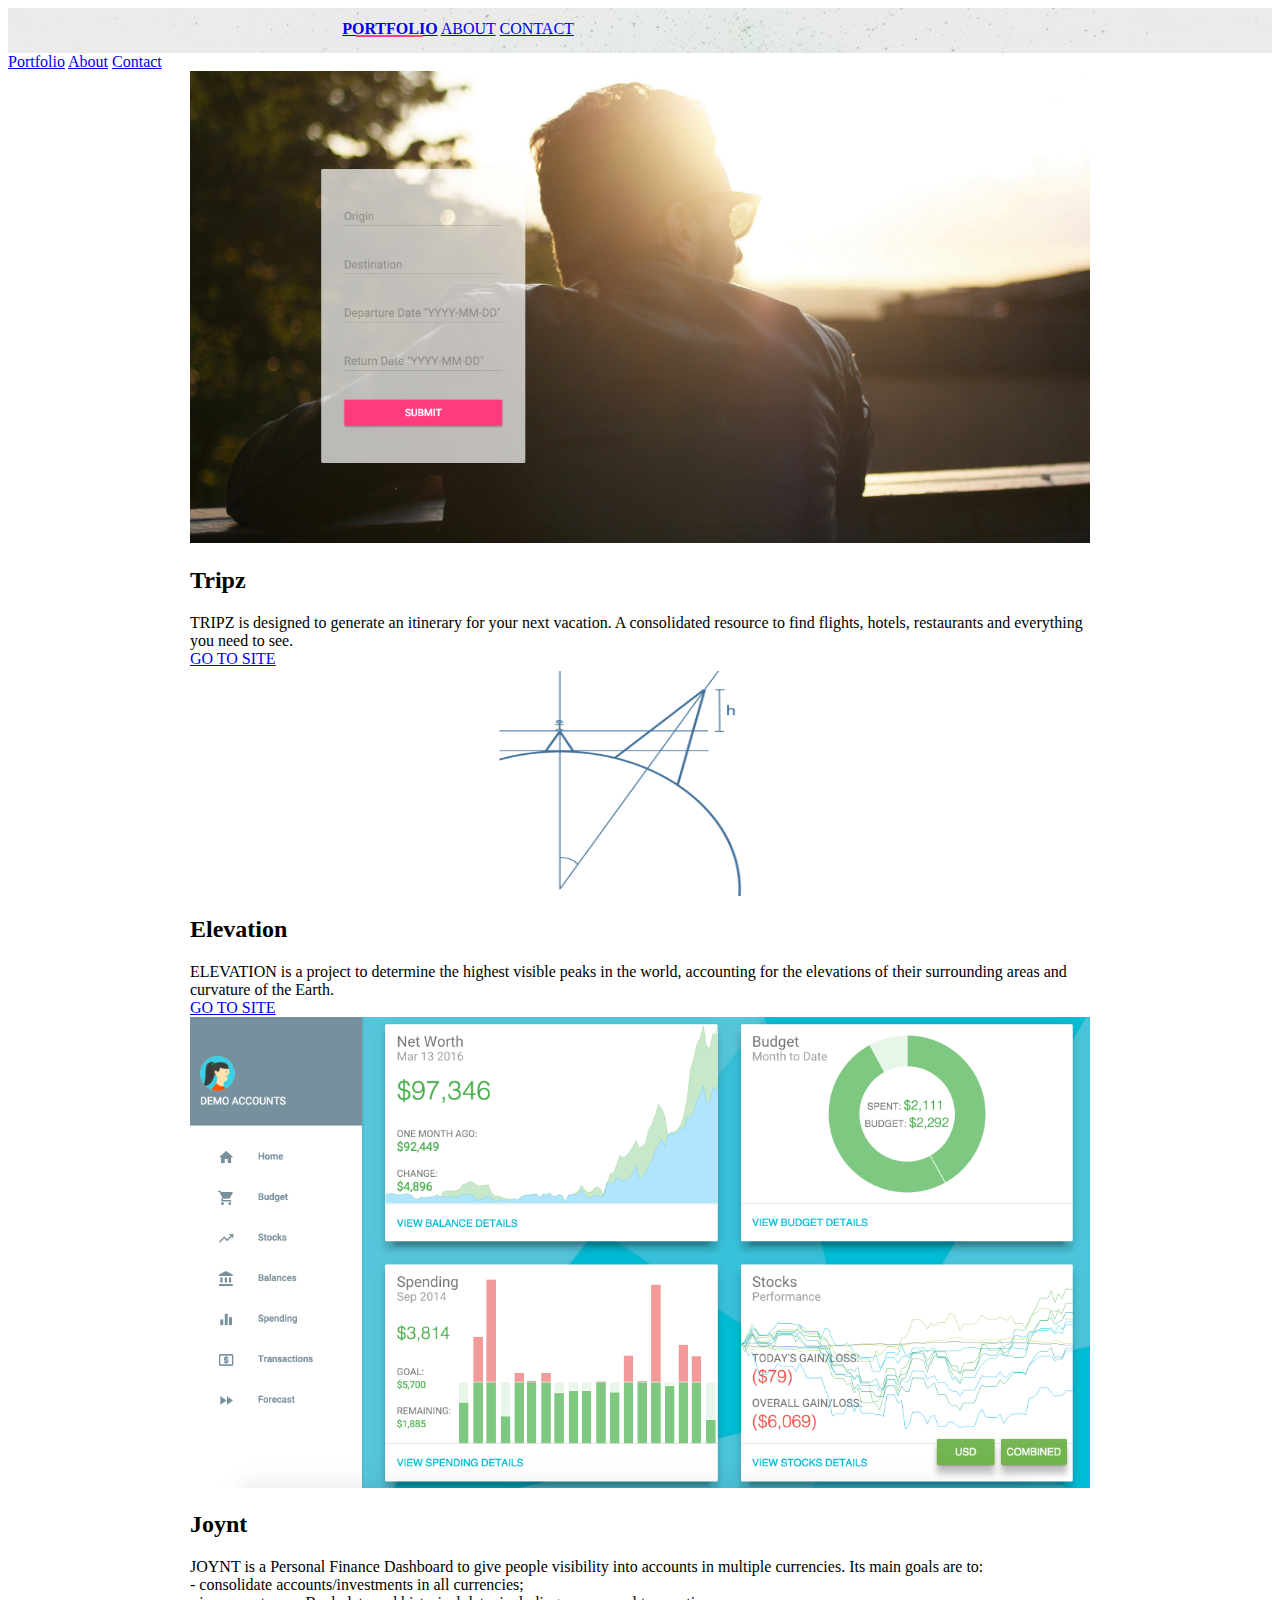
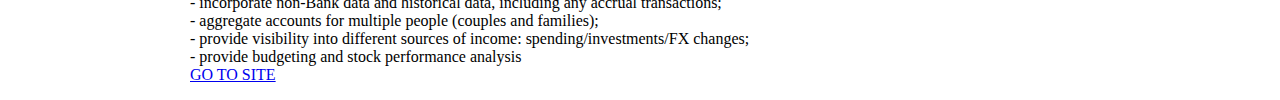
==== templates/index.html @ 5bdff2ff "about" ====
<!doctype html>
<!--
  Material Design Lite
  Copyright 2015 Google Inc. All rights reserved.

  Licensed under the Apache License, Version 2.0 (the "License");
  you may not use this file except in compliance with the License.
  You may obtain a copy of the License at

      https://www.apache.org/licenses/LICENSE-2.0

  Unless required by applicable law or agreed to in writing, software
  distributed under the License is distributed on an "AS IS" BASIS,
  WITHOUT WARRANTIES OR CONDITIONS OF ANY KIND, either express or implied.
  See the License for the specific language governing permissions and
  limitations under the License
-->
<html lang="en">

<head>
    <meta charset="utf-8">
    <meta http-equiv="X-UA-Compatible" content="IE=edge">
    <meta name="description" content="A portfolio template that uses Material Design Lite.">
    <meta name="viewport" content="width=device-width, initial-scale=1.0">
    <title>Portfolio</title>
    <link rel="stylesheet"
          href="https://fonts.googleapis.com/css?family=Roboto:regular,bold,italic,thin,light,bolditalic,black,medium&amp;lang=en">
    <link rel="stylesheet" href="https://code.getmdl.io/1.1.2/material.grey-pink.min.css"/>
    <link rel="stylesheet" href="../static/styles.css"/>


    <link rel="stylesheet" href="https://fonts.googleapis.com/icon?family=Material+Icons">
</head>

<body>
<div class="mdl-layout mdl-js-layout mdl-layout--fixed-header">
    <header class="mdl-layout__header mdl-layout__header--waterfall portfolio-header">
        <!--<div class="mdl-layout__header-row portfolio-logo-row">
            <span class="mdl-layout__title">
                <div class="portfolio-logo"></div>
                <span class="mdl-layout__title"></span>
            </span>
        </div>-->
        <div class="mdl-layout__header-row portfolio-navigation-row mdl-layout--large-screen-only">
            <nav class="mdl-navigation mdl-typography--body-1-force-preferred-font">
                <a class="mdl-navigation__link is-active" href="#">Portfolio</a>
                <a class="mdl-navigation__link" href="about">About</a>
                <a class="mdl-navigation__link" href="contact">Contact</a>
            </nav>
        </div>
    </header>
    <div class="mdl-layout__drawer mdl-layout--small-screen-only">
        <nav class="mdl-navigation mdl-typography--body-1-force-preferred-font">
            <a class="mdl-navigation__link is-active" href="#">Portfolio</a>
            <a class="mdl-navigation__link" href="about">About</a>
            <a class="mdl-navigation__link" href="contact">Contact</a>
        </nav>
    </div>
    <main class="mdl-layout__content">
        <div class="mdl-grid portfolio-max-width">
            <div class="mdl-cell mdl-cell--6-col">
                <div class="mdl-cell mdl-cell--12-col mdl-card mdl-shadow--4dp portfolio-card">
                    <div class="mdl-card__media">
                        <a href="http://52.27.5.0/Tripz/">
                            <img class="article-image" src="../static/images/Tripz-screenshot.png" border="0" alt="">
                        </a>
                    </div>
                    <div class="mdl-card__title">
                        <h2 class="mdl-card__title-text">Tripz</h2>
                    </div>
                    <div class="mdl-card__supporting-text">
                        TRIPZ is designed to generate an itinerary for your next vacation. A consolidated resource to
                        find flights, hotels, restaurants and everything you need to see.

                    </div>
                    <div class="mdl-card__actions mdl-card--border">
                        <a class="mdl-button mdl-button--colored mdl-js-button mdl-js-ripple-effect mdl-button--accent"
                           href="http://52.27.5.0/Tripz/">GO TO SITE</a>
                    </div>
                </div>

                <div class="mdl-cell mdl-cell--12-col mdl-card mdl-shadow--4dp portfolio-card">
                    <div class="mdl-card__media" style="height: 228px; background-color: white;">
                        <a href="http://nbviewer.jupyter.org/github/dgoodburn/elevation/blob/master/Elevations.ipynb">
                        <img class="article-image" src="../static/images/Elevation%20screenshot.png" border="0" alt=""
                             style="height: 228px; width: 300px; margin: auto; display: block">
                        </a>
                    </div>
                    <div class="mdl-card__title">
                        <h2 class="mdl-card__title-text">Elevation</h2>
                    </div>
                    <div class="mdl-card__supporting-text">
                        ELEVATION is a project to determine the highest visible peaks in the world, accounting for the
                        elevations of their surrounding areas and curvature of the Earth.

                    </div>
                    <div class="mdl-card__actions mdl-card--border">
                        <a class="mdl-button mdl-button--colored mdl-js-button mdl-js-ripple-effect mdl-button--accent"
                           href="http://nbviewer.jupyter.org/github/dgoodburn/elevation/blob/master/Elevations.ipynb">GO TO SITE
                            </a>
                    </div>
                </div>


            </div>
            <div class="mdl-cell mdl-cell--6-col">
                <div class="mdl-cell mdl-cell--12-col mdl-card mdl-shadow--4dp portfolio-card">
                    <div class="mdl-card__media">
                        <a href="http://52.27.5.0/Joynt/">
                            <img class="article-image" src="../static/images/Joynt-screenshot.png" border="0" alt="">
                        </a>
                    </div>
                    <div class="mdl-card__title">
                        <h2 class="mdl-card__title-text">Joynt</h2>
                    </div>
                    <div class="mdl-card__supporting-text">
                        JOYNT is a Personal Finance Dashboard to give people visibility into accounts in multiple
                        currencies. Its main goals are to:</br>
                        - consolidate accounts/investments in all currencies;</br>
                        - incorporate non-Bank data and historical data, including any accrual transactions;</br>
                        - aggregate accounts for multiple people (couples and families);</br>
                        - provide visibility into different sources of income: spending/investments/FX changes;</br>
                        - provide budgeting and stock performance analysis</br>
                    </div>
                    <div class="mdl-card__actions mdl-card--border">
                        <a class="mdl-button mdl-button--colored mdl-js-button mdl-js-ripple-effect mdl-button--accent"
                           href="http://52.27.5.0/Joynt/">GO TO SITE</a>
                    </div>
                </div>
            </div>
        </div>
        <footer class="mdl-mini-footer">
            <div class="mdl-mini-footer__left-section">
                <div class="mdl-logo"></div>
            </div>
            <div class="mdl-mini-footer__right-section">
                <ul class="mdl-mini-footer__link-list">

                </ul>
            </div>
        </footer>
    </main>
</div>
<script src="https://code.getmdl.io/1.1.2/material.min.js"></script>
</body>

</html>
---- static/styles.css ----
.portfolio-header {
  position: relative;
  background-image: url(images/header-bg.jpg);
}

.portfolio-header .mdl-layout__header-row {
  padding: 0;
  -webkit-justify-content: center;
      -ms-flex-pack: center;
          justify-content: center;
}

.mdl-layout__title {
  font-size: 14px;
  text-align: center;
  font-weight: 300;
}

.is-compact .mdl-layout__title span {
  display: none;
}

.portfolio-logo-row {
  min-height: 200px;
}

.is-compact .portfolio-logo-row {
  min-height: auto;
}

.portfolio-logo {
  background: url(images/logo.png) 50% no-repeat;
  background-size: cover;
  height: 150px;
  width: 150px;
  margin: auto auto 10px;
}

.is-compact .portfolio-logo {
  height: 50px;
  width: 50px;
  margin-top: 7px;
}

.portfolio-navigation-row {
  background-color: rgba(0, 0, 0, 0.08);
  text-transform: uppercase;
  height: 45px;
}

.portfolio-navigation-row  .mdl-navigation {
  text-align: center;
  max-width: 900px;
  width: 100%;
}

.portfolio-navigation-row .mdl-navigation__link {
  -webkit-flex: 1;
      -ms-flex: 1;
          flex: 1;
  line-height: 42px;
}

.portfolio-header .mdl-layout__drawer-button {
    background-color: rgba(197, 197, 197, 0.44);
}

.portfolio-navigation-row .is-active {
  position: relative;
  font-weight: bold;
}

.portfolio-navigation-row .is-active:after {
  content: "";
  width: 70%;
  height: 2px;
  display: block;
  position: absolute;
  bottom: 0;
  left: 0;
  background-color: rgb(255,64,129);
  left: 15%;
}

.portfolio-card .mdl-card__title {
  padding-bottom: 0;
}

.portfolio-blog-card-full-bg {
  background: url(images/example-blog03.jpg) center / cover;
}

.portfolio-blog-card-event-bg {
  background: url(images/example-blog05.jpg) center / cover;
}

.portfolio-blog-card-strip-bg {
  background: url(images/example-blog06.jpg) center / cover;
}

.portfolio-blog-card-compact .mdl-card__title {
  padding-bottom: 0;
}

.portfolio-blog-card-bg > .mdl-card__actions {
  height: 52px;
  padding: 16px;
  background: rgba(0, 0, 0, 0.2);
}

img.article-image {
  width: 100%;
  height: auto;
}

.portfolio-max-width {
  max-width: 900px;
  margin: auto;
}

.portfolio-copy {
  max-width: 700px;
}

.no-padding {
  padding: 0;
}

.no-left-padding{
  padding-left: 0;
}

.no-bottom-padding {
  padding-bottom: 0;
}

.padding-top {
  padding: 10px 0 0;
}

.portfolio-share-btn {
  position: relative;
  float: right;
  top: -4px;
}

.demo-card-event > .mdl-card__actions {
    -webkit-align-items: center;
        -ms-flex-align: center;
            align-items: center;
    box-sizing: border-box;
    display: -webkit-flex;
    display: -ms-flexbox;
    display: flex;
}

.portfolio-contact .mdl-textfield {
  width: 100%;
}

.portfolio-contact form {
  max-width: 550px;
  margin: auto;
}

footer {
  background-image: url(images/footer-background.png);
  background-size: cover;
}
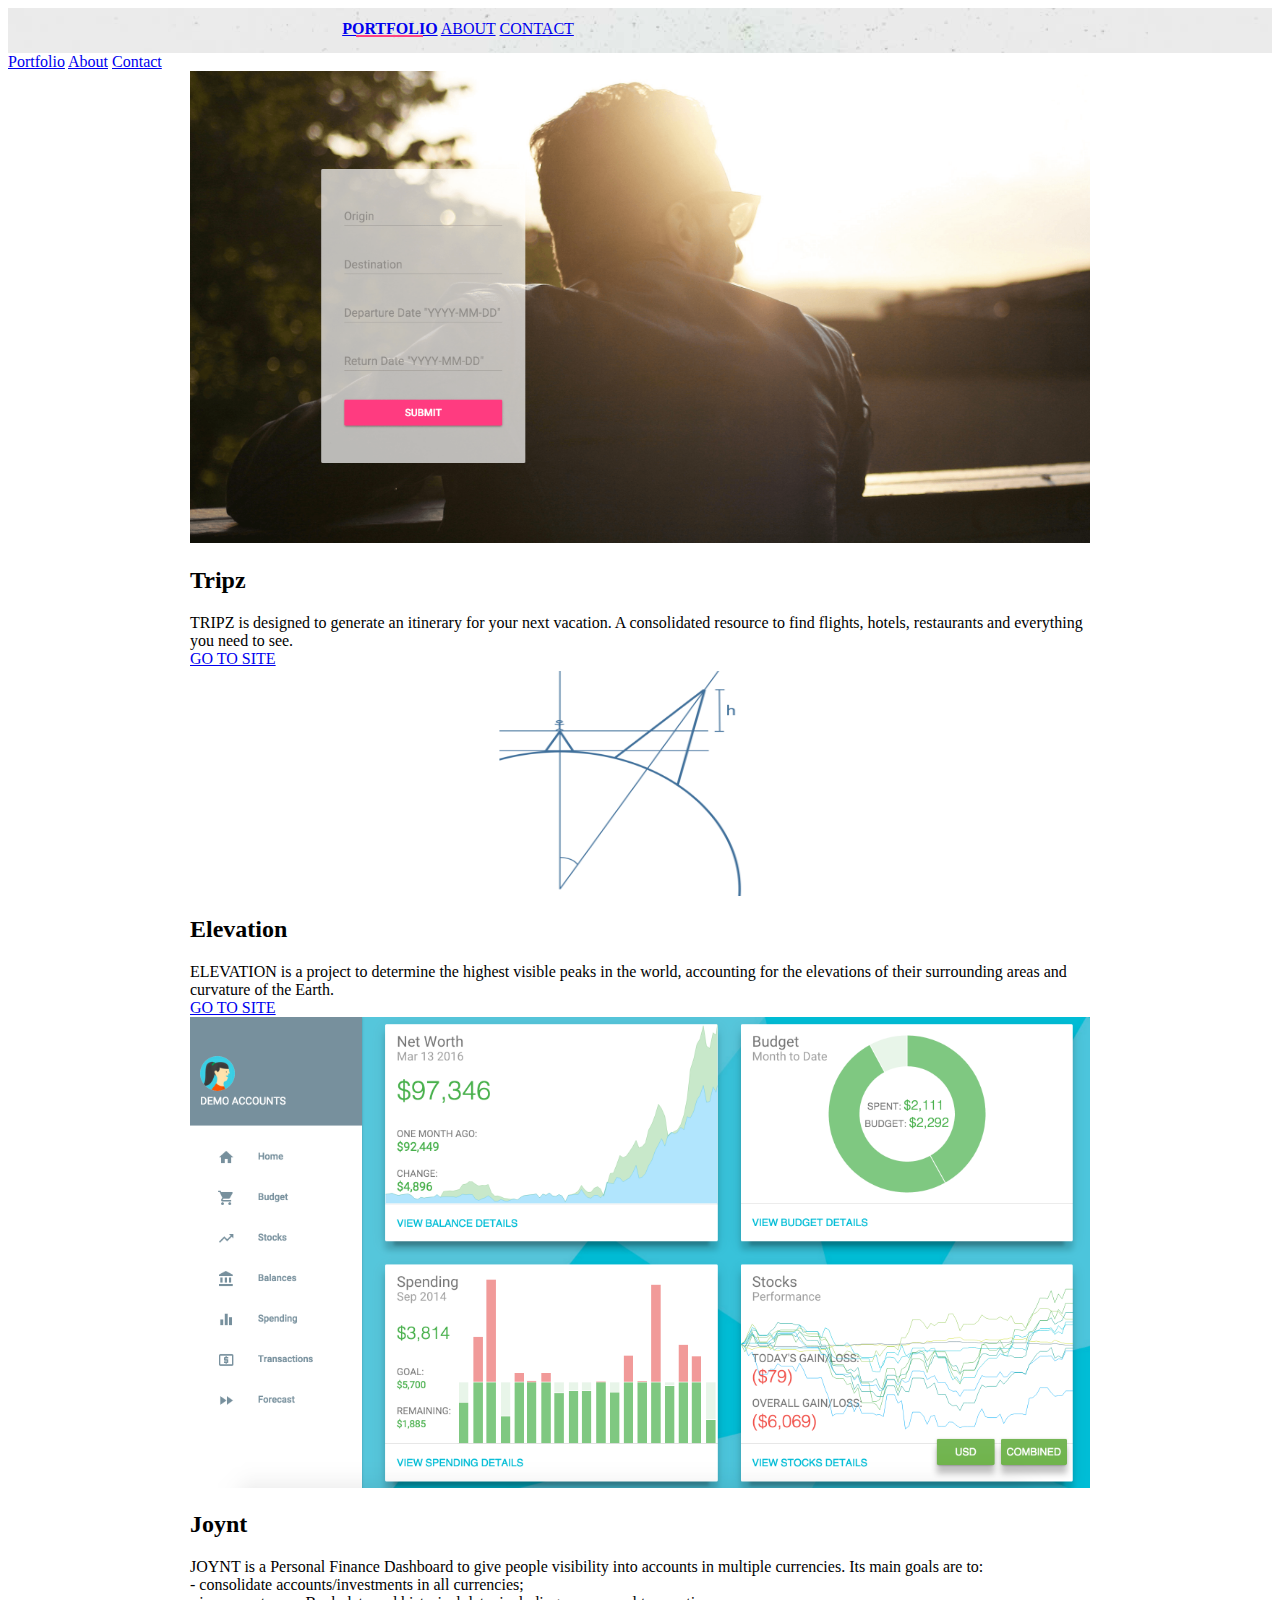
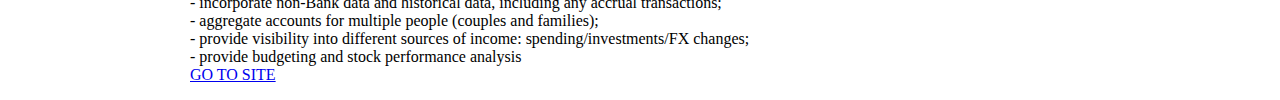
==== commit f20a09eb: "compressed images" ====
--- a/templates/index.html
+++ b/templates/index.html
@@ -61,8 +61,8 @@
             <div class="mdl-cell mdl-cell--6-col">
                 <div class="mdl-cell mdl-cell--12-col mdl-card mdl-shadow--4dp portfolio-card">
                     <div class="mdl-card__media">
-                        <a href="http://52.27.5.0/Tripz/">
-                            <img class="article-image" src="../static/images/Tripz-screenshot.png" border="0" alt="">
+                        <a href="http://dangoodburn/Tripz/">
+                            <img class="article-image" src="../static/images/Tripz-screenshot-min.png" border="0" alt="">
                         </a>
                     </div>
                     <div class="mdl-card__title">
@@ -75,14 +75,14 @@
                     </div>
                     <div class="mdl-card__actions mdl-card--border">
                         <a class="mdl-button mdl-button--colored mdl-js-button mdl-js-ripple-effect mdl-button--accent"
-                           href="http://52.27.5.0/Tripz/">GO TO SITE</a>
+                           href="http://dangoodburn/Tripz/">GO TO SITE</a>
                     </div>
                 </div>
 
                 <div class="mdl-cell mdl-cell--12-col mdl-card mdl-shadow--4dp portfolio-card">
                     <div class="mdl-card__media" style="height: 228px; background-color: white;">
                         <a href="http://nbviewer.jupyter.org/github/dgoodburn/elevation/blob/master/Elevations.ipynb">
-                        <img class="article-image" src="../static/images/Elevation%20screenshot.png" border="0" alt=""
+                        <img class="article-image" src="../static/images/Elevation%20screenshot-min.png" border="0" alt=""
                              style="height: 228px; width: 300px; margin: auto; display: block">
                         </a>
                     </div>
@@ -96,7 +96,7 @@
                     </div>
                     <div class="mdl-card__actions mdl-card--border">
                         <a class="mdl-button mdl-button--colored mdl-js-button mdl-js-ripple-effect mdl-button--accent"
-                           href="http://nbviewer.jupyter.org/github/dgoodburn/elevation/blob/master/Elevations.ipynb">GO TO SITE
+                           href="http://nbviewer.jupyter.org/github/dgoodburn/elevation/blob/master/Elevations-min.ipynb">GO TO SITE
                             </a>
                     </div>
                 </div>
@@ -106,7 +106,7 @@
             <div class="mdl-cell mdl-cell--6-col">
                 <div class="mdl-cell mdl-cell--12-col mdl-card mdl-shadow--4dp portfolio-card">
                     <div class="mdl-card__media">
-                        <a href="http://52.27.5.0/Joynt/">
+                        <a href="http://dangoodburn/Joynt/">
                             <img class="article-image" src="../static/images/Joynt-screenshot.png" border="0" alt="">
                         </a>
                     </div>
@@ -124,7 +124,7 @@
                     </div>
                     <div class="mdl-card__actions mdl-card--border">
                         <a class="mdl-button mdl-button--colored mdl-js-button mdl-js-ripple-effect mdl-button--accent"
-                           href="http://52.27.5.0/Joynt/">GO TO SITE</a>
+                           href="http://dangoodburn/Joynt/">GO TO SITE</a>
                     </div>
                 </div>
             </div>
